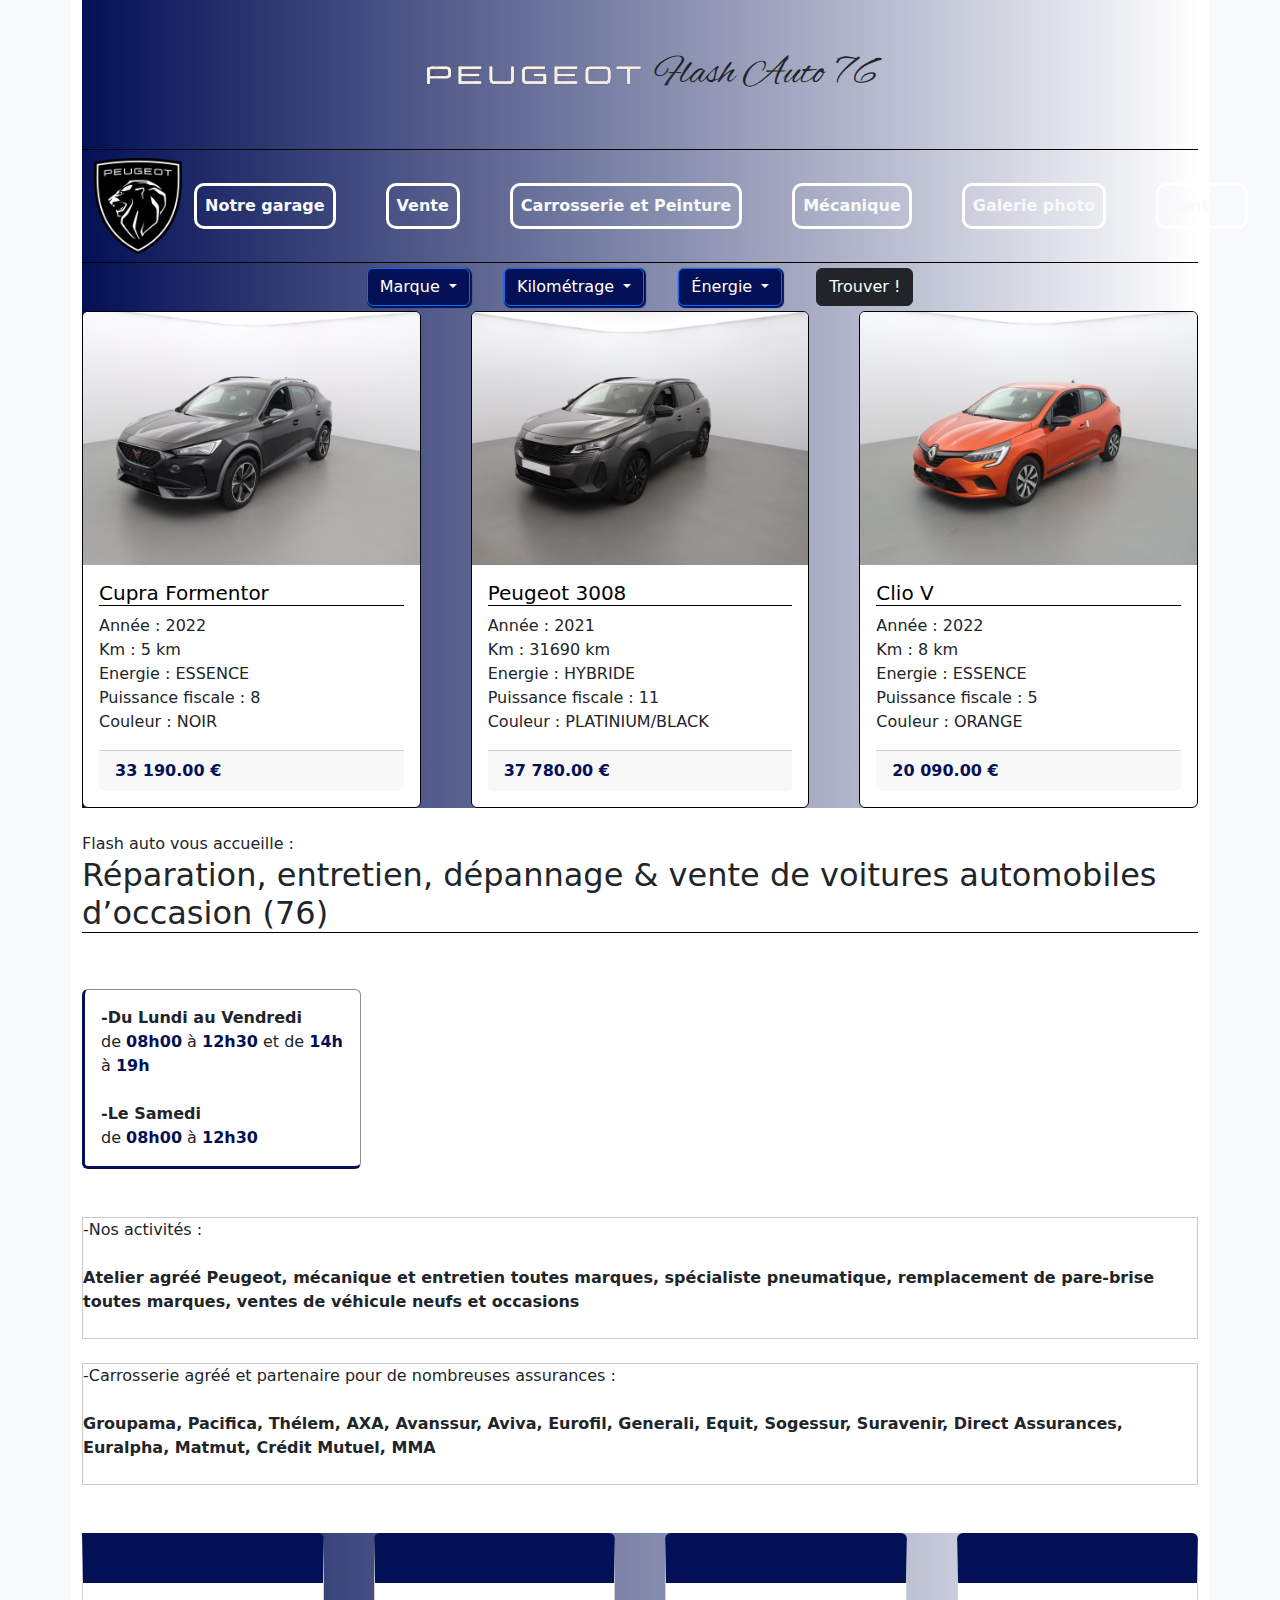
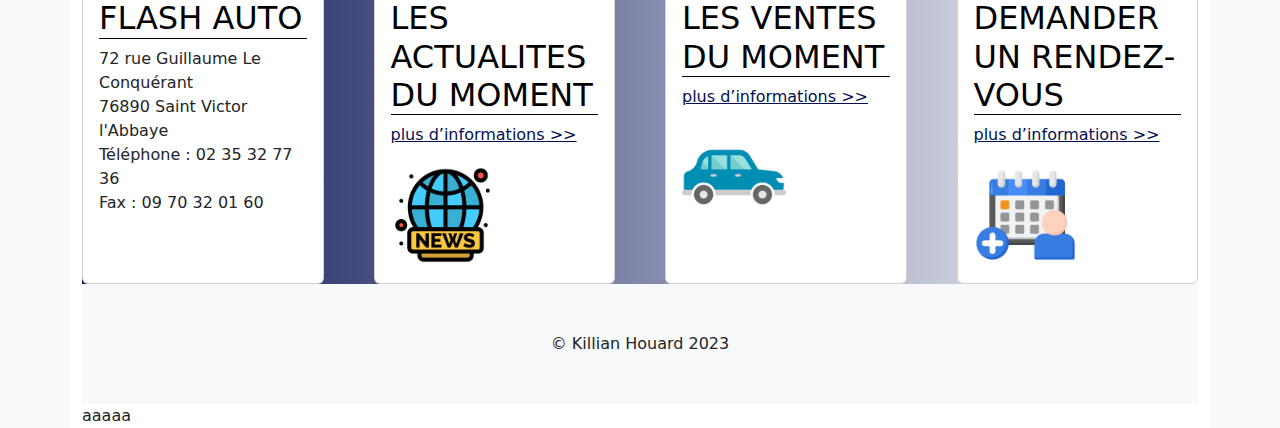
==== site garage/index.html @ 77cedfdb "Add files via upload" ====
<!DOCTYPE html>
<html lang="fr" class="bg-light">

<head>
  <!-- En-tête de la page -->
  <meta charset="utf-8" /> <!-- Cette balise indique l'encodage utilisé dans votre fichier .html ici utf-8 -->
  <title>Flash Auto 76</title> <!-- Ce titre s'affiche dans l'onglet du navigateur -->

  <!-- Latest compiled and minified CSS -->
  <link href="https://cdn.jsdelivr.net/npm/bootstrap@5.2.3/dist/css/bootstrap.min.css" rel="stylesheet">
  <link href="style.css" rel="stylesheet">

</head>

<body class="container">
  <header class="text-center gradient">

    <img src="images/texte-peugeot.png" alt="Peugeot">
    <h1 class="FlAuto"> Flash Auto 76</h1>
  </header>

  <!-- MENU PRINCIPAL -->

  <div id="principal-menu">
    <nav class="navbar  navbar-expand-lg navbar-light">
      <div class="container">
        <a class="logo" href="index.html">
          <img class="logo" src="images/logo.png" alt="Logo" class="img-fluid">
        </a>
        <button class="navbar-toggler" type="button" data-bs-toggle="collapse" data-bs-target="#navbarSupportedContent"
          aria-controls="navbarSupportedContent" aria-expanded="false" aria-label="Toggle navigation">
          <span class="navbar-toggler-icon"></span>
        </button>
        <div class="collapse navbar-collapse" id="navbarSupportedContent">
          <ul class="navbar-nav me-auto mb-2 mb-lg-0  flex-nowrap">
            <li class="nav-item nav-item-1">
              <a class="nav-link text-light bold" href="notregarage/notregarage.html">Notre garage</a>
            </li>
            <li class="nav-item nav-item-2">
              <a class="nav-link text-light bold" href="vente/vente.html">Vente</a>
            </li>
            <li class="nav-item nav-item-3">
              <a class="nav-link text-light  bold" href="carrosserieetpeinture/carrosserieetpeinture.html">Carrosserie et Peinture</a>
            </li>
            <li class="nav-item nav-item-4">
              <a class="nav-link text-light bold" href="mecanique/mecanique.html">Mécanique</a>
            </li>
            <li class="nav-item nav-item-5">
              <a class="nav-link text-light bold" href="galeriephoto/galeriephoto.html">Galerie photo</a>
            </li>
            <li class="nav-item nav-item-6">
              <a class="nav-link text-light bold" href="contact/contact.html">Contact</a>
            </li>
          </ul>
          <a href="https://rendezvousenligne.peugeot.fr/rdv-intervention.aspx?idpdv=0000024561&rrdi=768900D&acteurvn=768900D01&name=FLASH+AUTO&address=72+RUE+GUILLAUME+LE+CONQUERANT|76890|ST+VICTOR+L%27ABBAYE&phone=0235327736&urlcontact=http%3a%2f%2fagents.peugeot.fr%2f&urlhome=http%3a%2f%2fagents.peugeot.fr%2fst-victor-l-abbaye&style=&lang=fr-FR&Dealer=768900D01&DealerL=FLASH+AUTO&id=768900D#_ga=1.255135880.149295394.1458896356"
            class="btn btn-dark me-2 nowrap" type="button">Prendre un rendez-vous</a>
        </div>
      </div>
    </nav>
    <form class="d-flex search-form">
      <div class="dropdown me-4">
        <button class="btn btn-primary dropdown-toggle" type="button" id="dropdownMarque" data-bs-toggle="dropdown"
          aria-expanded="false">
          Marque
        </button>
        <ul class="dropdown-menu" aria-labelledby="dropdownMarque">
          <li><a class="dropdown-item" href="#">Renault</a></li>
          <li><a class="dropdown-item" href="#">Peugeot</a></li>
          <li><a class="dropdown-item" href="#">Citroën</a></li>
        </ul>
      </div>
      <div class="dropdown me-4">
        <button class="btn btn-primary dropdown-toggle" type="button" id="dropdownKilometrage" data-bs-toggle="dropdown"
          aria-expanded="false">
          Kilométrage
        </button>
        <ul class="dropdown-menu me-4" aria-labelledby="dropdownKilometrage">
          <li><a class="dropdown-item" href="#">Moins de 10 000 km</a></li>
          <li><a class="dropdown-item" href="#">10 000 - 20 000 km</a></li>
          <li><a class="dropdown-item" href="#">Plus de 20 000 km</a></li>
        </ul>
      </div>
      <div class="dropdown me-4">
        <button class="btn btn-primary dropdown-toggle" type="button" id="dropdownEnergie" data-bs-toggle="dropdown"
          aria-expanded="false">
          Énergie
        </button>
        <ul class="dropdown-menu" aria-labelledby="dropdownEnergie">
          <li><a class="dropdown-item" href="#">Essence</a></li>
          <li><a class="dropdown-item" href="#">Diesel</a></li>
          <li><a class="dropdown-item" href="#">Électrique</a></li>
        </ul>
      </div>
      <button class="btn btn-dark" type="submit">Trouver !</button>
    </form>
  </div>
  </div>


  <div class="card-row">
    <div class="card cardAnnonces">
      <img src="images/Cupra Formentor.jpg" alt="Cupra Formentor" class="card-img-top">
      <div class="card-body">
        <h5 class="card-title">Cupra Formentor</h5>
        <p class="card-text">
          Année : 2022 <br>
          Km : 5 km <br>
          Energie : ESSENCE <br>
          Puissance fiscale : 8 <br>
          Couleur : NOIR
        </p>
        <div class="card-footer">
          <strong><b>33 190.00 €</b></strong>
        </div>
      </div>
    </div>
    <div class="card cardAnnonces">
      <img src="images/Peugeot 3008.jpg" alt="Peugeot 3008" class="card-img-top">
      <div class="card-body">
        <h5 class="card-title">Peugeot 3008</h5>
        <p class="card-text">
          Année : 2021 <br>
          Km : 31690 km <br>
          Energie : HYBRIDE <br>
          Puissance fiscale : 11 <br>
          Couleur : PLATINIUM/BLACK
        </p>
        <div class="card-footer">
          <strong><b>37 780.00 €</b></strong>
        </div>
      </div>
    </div>


    <div class="card cardAnnonces">
      <img src="images/Clio V.jpg" alt="Clio V" class="card-img-top">
      <div class="card-body">
        <h5 class="card-title">Clio V</h5>
        <p class="card-text">
          Année : 2022 <br>
          Km : 8 km <br>
          Energie : ESSENCE <br>
          Puissance fiscale : 5 <br>
          Couleur : ORANGE</p>
        <div class="card-footer">
          <strong><b>20 090.00 €</b></strong>
        </div>
      </div>
    </div>
  </div>
  </div>
  <div id="content">
    <br>
    <div class="content">
      Flash auto vous accueille : <br>
      <h2 class="titleContent"> Réparation, entretien, dépannage & vente de voitures automobiles d’occasion (76)</h2>
      <br>
      <br>
      <div class="card cardHoraire">
        <div class="card-body">
          <strong>-Du Lundi au Vendredi</strong> <br>
          de <b>08h00</b> à <b>12h30</b> et de <b>14h</b> à <b>19h</b>
          <br>
          <br>
          <strong>-Le Samedi</strong> <br>
          de <b>08h00</b> à <b>12h30</b>
        </div>
      </div>
    </div>
    <br> <br>
    <div class="activites">
      -Nos activités : <br> <br>

      <strong>Atelier agréé Peugeot, mécanique et entretien toutes marques, spécialiste pneumatique, remplacement de
        pare-brise toutes marques, ventes de véhicule neufs et occasions</strong>
      <br> <br>
    </div>
    <br>
    <div class="assurances">
      -Carrosserie agréé et partenaire pour de nombreuses assurances : <br> <br>
      <strong>Groupama, Pacifica, Thélem, AXA, Avanssur, Aviva, Eurofil, Generali, Equit, Sogessur, Suravenir, Direct
        Assurances, Euralpha, Matmut, Crédit Mutuel, MMA</strong>
      <br><br>

    </div>
    <br><br>

    <div class="card-row cardInfo">
      <div class="card cardInfo-1">
        <div class="card-body">
          <h2 class="card-title">FLASH AUTO</h2>
          <p class="card-text">
            72 rue Guillaume Le Conquérant <br>
            76890 Saint Victor l'Abbaye <br>
            Téléphone : 02 35 32 77 36 <br>
            Fax : 09 70 32 01 60 <br>
          </p>

        </div>
      </div>
      <a href="#" class="cardLink">
        <div class="card cardInfo-2">
          <div class="card-body">
            <h2 class="card-title">LES ACTUALITES DU MOMENT</h2>
            <p class="card-text">
              <a href="#" class="plusdinfo"> plus d’informations >></a>
            </p>
            <img src="images/actu.png" alt="actu" class="card-img-bottom">

          </div>
        </div>
      </a>

      <div class="card cardInfo-3">
        <div class="card-body">
          <h2 class="card-title">LES VENTES DU MOMENT</h2>
          <p class="card-text">
            <a href="#" class="plusdinfo"> plus d’informations >></a>
          </p>
          <img src="images/voiture.png" alt="vente" class="card-img-bottom">

        </div>
      </div>

      <div class="card cardInfo-4">
        <div class="card-body">
          <h2 class="card-title">DEMANDER UN RENDEZ-VOUS</h2>
          <p class="card-text">
            <a href="#" class="plusdinfo"> plus d’informations >></a>
          </p>
          <img src="images/rdv.png" alt="rdv" class="card-img-bottom">

        </div>
      </div>







    </div>






</body>

</html>


























<!-- Pied de page  -->
<footer style="padding-bottom : 100px" class="bg-light text-center p-5">&copy; Killian Houard 2023
</footer>


<!-- Latest compiled JavaScript -->
<script src="https://code.jquery.com/jquery-3.2.1.slim.min.js"></script>
<script src="https://cdn.jsdelivr.net/npm/popper.js@1.12.9/dist/umd/popper.min.js"></script>
<script src="https://cdn.jsdelivr.net/npm/bootstrap@5.2.3/dist/js/bootstrap.bundle.min.js"></script>
</body>

</html>


aaaaa
---- site garage/style.css ----
.gradient {
    background: linear-gradient(to right, #031055, #ffffff);
}

header {
    height: 150px;
    display: flex;
    align-items: center;
    justify-content: center;
    border-bottom: solid black 1px;
}

@font-face {
    font-family: 'AlexBrush';
    src: url('font/AlexBrush-Regular.ttf') format('truetype');
}

.FlAuto {
    font-family: 'AlexBrush', sans-serif;
    margin-top : 7px;
}


.image-container {
    text-align: center;
    margin-bottom: -5px;
}



.navbar.navbar-expand-lg {
    background: linear-gradient(to right, #031055, #ffffff);

}


.nav-item {
    border: 3px solid rgb(255, 255, 255);
    border-radius: 10px;
    margin-right: 50px;
    color : white;
    font-weight: bold;

}




.navbar-nav .nav-link {
    white-space: nowrap;

}

.nowrap {
    white-space: nowrap;
}

.principal-menu {
    background: linear-gradient(to right, #031055, #ffffff);
    height: 100%;
}



.nav-item .nav-item-1 {
    margin-left: 50px;
    color: white;
}

.nav-item .nav-item-2 {
    margin-left: 10px;
    color: white;
}
.nav-item .nav-item-3 {
    margin-left: 10px;
    color: white;
}
.nav-item .nav-item-4 {
    margin-left: 10px;
    color: white;
}
.nav-item .nav-item-5 {
    margin-left: 10px;
    color: white;
}
.nav-item .nav-item-6 {
    margin-left: 10px;
    margin-right: 50px;
    color: white;
}




.search-form {
    display: flex;
    justify-content: center;
    align-items: center;
    background: linear-gradient(to right, #031055, #ffffff);
    border-top: solid black 1px;

}

.btn {
    margin: 5px;
}

.card-row {
    display: flex;
    background: linear-gradient(to right, #031055, #ffffff);
}

.card {
    flex: 1;
    margin-right: 50px;
    /* Espacement entre les cartes */
}

.card:last-child {
    margin-right: 0;
    /* Supprimer la marge à droite de la dernière carte */
}

.logo{
    margin-right : 50px;
    position : flex;
    width: 175%;
}

.titleContent{
    border-bottom: solid 1px black;
}

b{
    color:#031055;
}

.card.cardHoraire{
    width : 25%;
    border-bottom : #031055 solid 3px;
    border-left   : #031055 solid 3px;
    border-right  : rgb(143, 143, 143) solid 1px;
    border-top    : rgb(143, 143, 143) solid 1px;
}

.card.cardAnnonces{
    border : 1px solid black;
}

.activites{
    border: solid 1px rgb(201, 201, 201);
}

.assurances{
    border: solid 1px rgb(201, 201, 201);
}

.btn.dropdown-toggle{
    background-color: #031055;
    box-shadow : 1px 1px 1px 1px #031055;
}

.card-row.cardInfo{
    display: flex;
}

.card-title{
    border-bottom : 1px solid black;
}

.cardInfo-1{
    border-top : 50px solid #031055;
}

.cardInfo-2{
    border-top : 50px solid #031055;
}

.cardInfo-3{
    border-top : 50px solid #031055;
}

.cardInfo-4{
    border-top : 50px solid #031055;
    margin-left: 0;
}

.card-img-bottom{
    width : 50%;
}

.cardLink{
    text-decoration: none;
}

.card-title{
    text-decoration : none;
    color : black;
}
.plusdinfo{
    color : #031055;
}
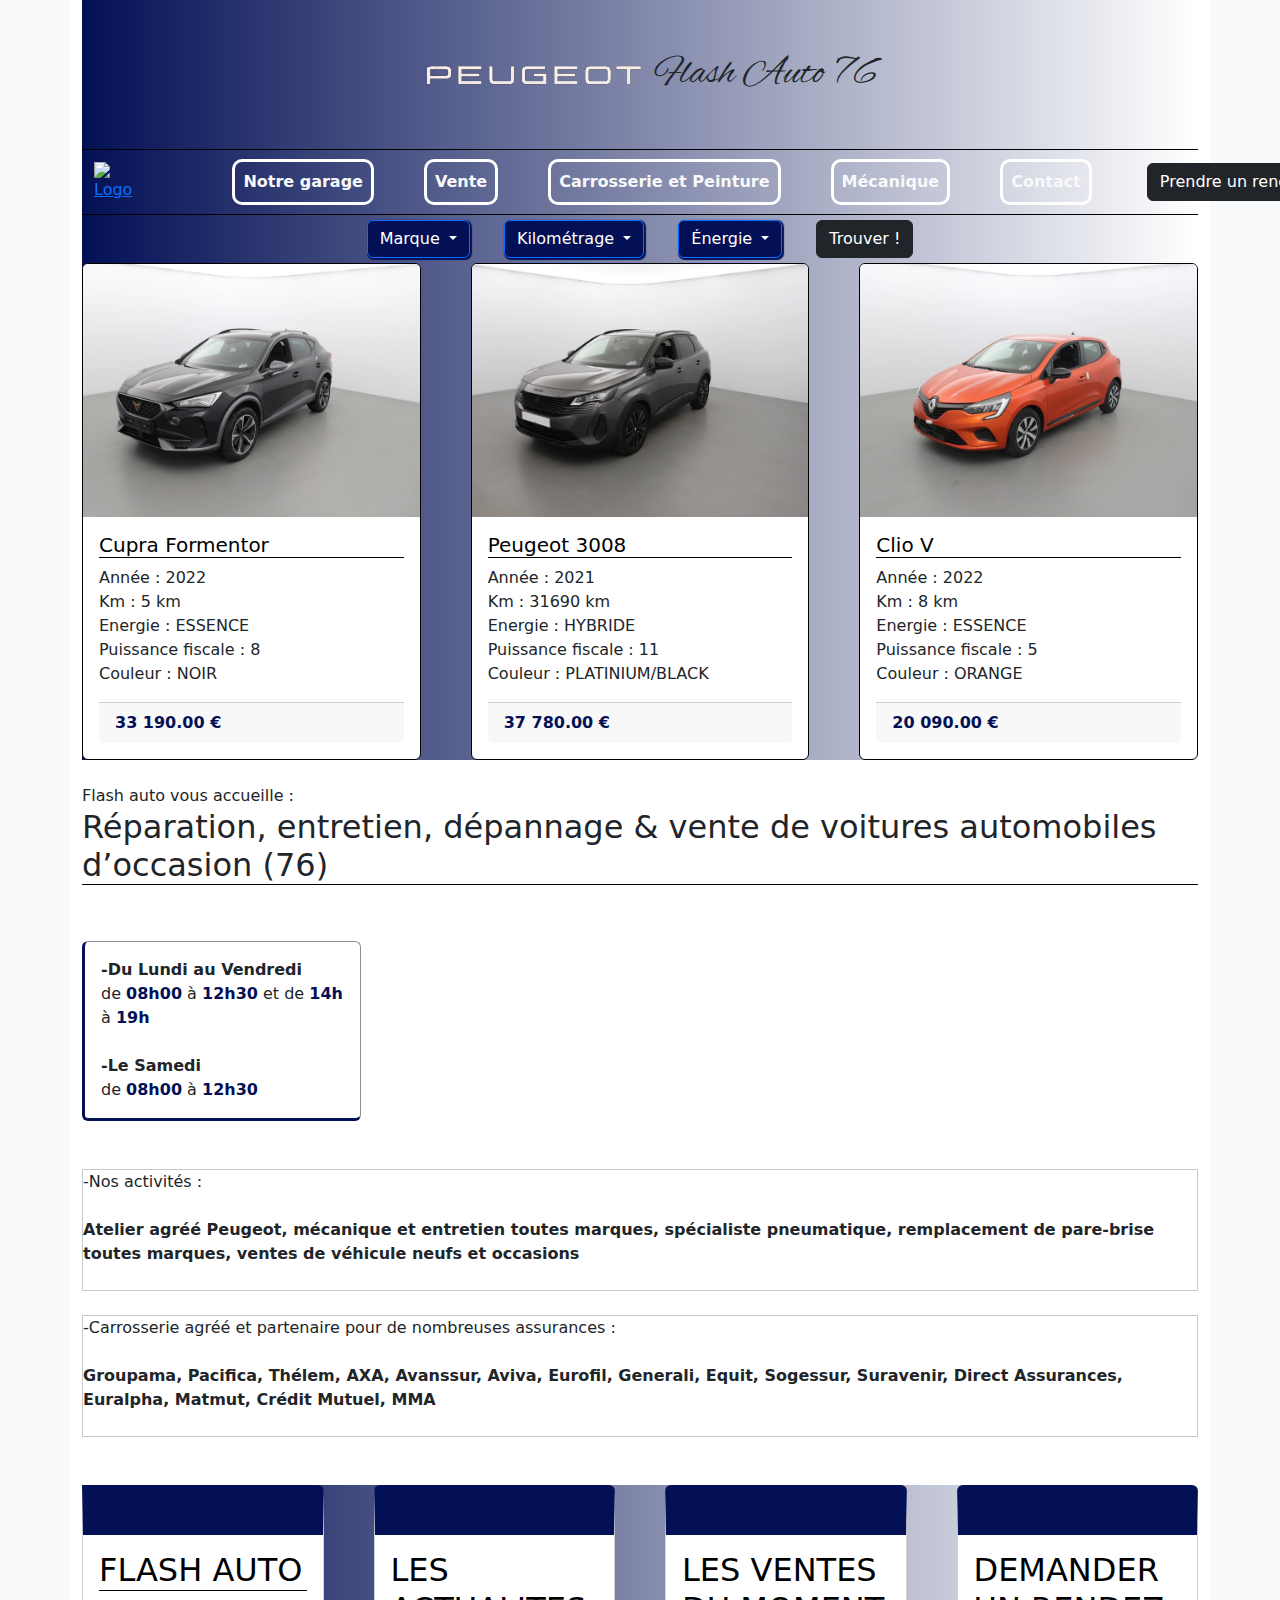
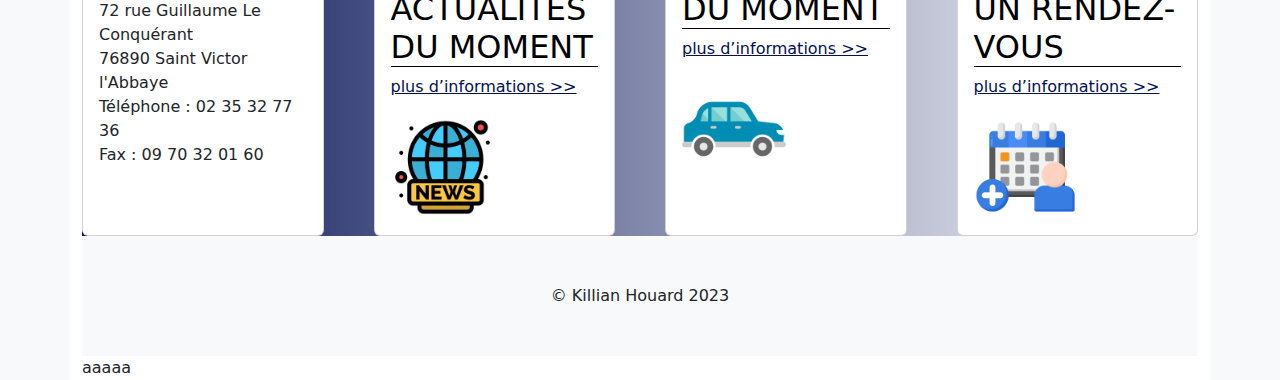
==== commit dfd66574: "Add files via upload" ====
--- a/site garage/index.html
+++ b/site garage/index.html
@@ -21,81 +21,80 @@
 
   <!-- MENU PRINCIPAL -->
 
-  <div id="principal-menu">
-    <nav class="navbar  navbar-expand-lg navbar-light">
-      <div class="container">
-        <a class="logo" href="index.html">
-          <img class="logo" src="images/logo.png" alt="Logo" class="img-fluid">
-        </a>
-        <button class="navbar-toggler" type="button" data-bs-toggle="collapse" data-bs-target="#navbarSupportedContent"
-          aria-controls="navbarSupportedContent" aria-expanded="false" aria-label="Toggle navigation">
-          <span class="navbar-toggler-icon"></span>
-        </button>
-        <div class="collapse navbar-collapse" id="navbarSupportedContent">
-          <ul class="navbar-nav me-auto mb-2 mb-lg-0  flex-nowrap">
-            <li class="nav-item nav-item-1">
-              <a class="nav-link text-light bold" href="notregarage/notregarage.html">Notre garage</a>
-            </li>
-            <li class="nav-item nav-item-2">
-              <a class="nav-link text-light bold" href="vente/vente.html">Vente</a>
-            </li>
-            <li class="nav-item nav-item-3">
-              <a class="nav-link text-light  bold" href="carrosserieetpeinture/carrosserieetpeinture.html">Carrosserie et Peinture</a>
-            </li>
-            <li class="nav-item nav-item-4">
-              <a class="nav-link text-light bold" href="mecanique/mecanique.html">Mécanique</a>
-            </li>
-            <li class="nav-item nav-item-5">
-              <a class="nav-link text-light bold" href="galeriephoto/galeriephoto.html">Galerie photo</a>
-            </li>
-            <li class="nav-item nav-item-6">
-              <a class="nav-link text-light bold" href="contact/contact.html">Contact</a>
-            </li>
-          </ul>
-          <a href="https://rendezvousenligne.peugeot.fr/rdv-intervention.aspx?idpdv=0000024561&rrdi=768900D&acteurvn=768900D01&name=FLASH+AUTO&address=72+RUE+GUILLAUME+LE+CONQUERANT|76890|ST+VICTOR+L%27ABBAYE&phone=0235327736&urlcontact=http%3a%2f%2fagents.peugeot.fr%2f&urlhome=http%3a%2f%2fagents.peugeot.fr%2fst-victor-l-abbaye&style=&lang=fr-FR&Dealer=768900D01&DealerL=FLASH+AUTO&id=768900D#_ga=1.255135880.149295394.1458896356"
-            class="btn btn-dark me-2 nowrap" type="button">Prendre un rendez-vous</a>
-        </div>
-      </div>
-    </nav>
-    <form class="d-flex search-form">
-      <div class="dropdown me-4">
-        <button class="btn btn-primary dropdown-toggle" type="button" id="dropdownMarque" data-bs-toggle="dropdown"
-          aria-expanded="false">
-          Marque
-        </button>
-        <ul class="dropdown-menu" aria-labelledby="dropdownMarque">
-          <li><a class="dropdown-item" href="#">Renault</a></li>
-          <li><a class="dropdown-item" href="#">Peugeot</a></li>
-          <li><a class="dropdown-item" href="#">Citroën</a></li>
+ <!-- MENU PRINCIPAL -->
+
+ <div id="principal-menu">
+  <nav class="navbar  navbar-expand-lg navbar-light"> 
+    <div class="container">
+      <a class="logo" href="../index.html">
+        <img class="logo" src="../images/logo.png" alt="Logo" class="img-fluid">
+      </a>
+      <button class="navbar-toggler" type="button" data-bs-toggle="collapse" data-bs-target="#navbarSupportedContent"
+        aria-controls="navbarSupportedContent" aria-expanded="false" aria-label="Toggle navigation">
+        <span class="navbar-toggler-icon"></span>
+      </button>
+      <div class="collapse navbar-collapse" id="navbarSupportedContent">
+        <ul class="navbar-nav  flex-nowrap"> 
+          <li class="nav-item nav-item-1">
+            <a class="nav-link text-light bold" href="notregarage.html">Notre garage</a>
+          </li>
+          <li class="nav-item nav-item-2">
+            <a class="nav-link text-light bold" href="../vente/vente.html">Vente</a>
+          </li>
+          <li class="nav-item nav-item-3">
+            <a class="nav-link text-light  bold"
+              href="../carrosserieetpeinture/carrosserieetpeinture.html">Carrosserie et Peinture</a>
+          </li>
+          <li class="nav-item nav-item-4">
+            <a class="nav-link text-light bold" href="../mecanique/mecanique.html">Mécanique</a>
+          </li>
+
+          <li class="nav-item nav-item-6">
+            <a class="nav-link text-light bold" href="../contact/contact.html">Contact</a>
+          </li>
         </ul>
-      </div>
-      <div class="dropdown me-4">
-        <button class="btn btn-primary dropdown-toggle" type="button" id="dropdownKilometrage" data-bs-toggle="dropdown"
-          aria-expanded="false">
-          Kilométrage
-        </button>
-        <ul class="dropdown-menu me-4" aria-labelledby="dropdownKilometrage">
-          <li><a class="dropdown-item" href="#">Moins de 10 000 km</a></li>
-          <li><a class="dropdown-item" href="#">10 000 - 20 000 km</a></li>
-          <li><a class="dropdown-item" href="#">Plus de 20 000 km</a></li>
-        </ul>
-      </div>
-      <div class="dropdown me-4">
-        <button class="btn btn-primary dropdown-toggle" type="button" id="dropdownEnergie" data-bs-toggle="dropdown"
-          aria-expanded="false">
-          Énergie
-        </button>
-        <ul class="dropdown-menu" aria-labelledby="dropdownEnergie">
-          <li><a class="dropdown-item" href="#">Essence</a></li>
-          <li><a class="dropdown-item" href="#">Diesel</a></li>
-          <li><a class="dropdown-item" href="#">Électrique</a></li>
-        </ul>
-      </div>
-      <button class="btn btn-dark" type="submit">Trouver !</button>
-    </form>
-  </div>
-  </div>
-
+        <a href="https://rendezvousenligne.peugeot.fr/rdv-intervention.aspx?idpdv=0000024561&rrdi=768900D&acteurvn=768900D01&name=FLASH+AUTO&address=72+RUE+GUILLAUME+LE+CONQUERANT|76890|ST+VICTOR+L%27ABBAYE&phone=0235327736&urlcontact=http%3a%2f%2fagents.peugeot.fr%2f&urlhome=http%3a%2f%2fagents.peugeot.fr%2fst-victor-l-abbaye&style=&lang=fr-FR&Dealer=768900D01&DealerL=FLASH+AUTO&id=768900D#_ga=1.255135880.149295394.1458896356"
+          class="btn btn-dark me-2 nowrap hover-button" type="button">Prendre un rendez-vous</a>
+      </div>
+    </div>
+  </nav>
+  <form class="d-flex search-form">
+    <div class="dropdown me-4">
+      <button class="btn btn-primary dropdown-toggle" type="button" id="dropdownMarque" data-bs-toggle="dropdown"
+        aria-expanded="false">
+        Marque
+      </button>
+      <ul class="dropdown-menu" aria-labelledby="dropdownMarque">
+        <li><a class="dropdown-item">Renault</a></li>
+        <li><a class="dropdown-item">Peugeot</a></li>
+        <li><a class="dropdown-item">Citroën</a></li>
+      </ul>
+    </div>
+    <div class="dropdown me-4">
+      <button class="btn btn-primary dropdown-toggle" type="button" id="dropdownKilometrage" data-bs-toggle="dropdown"
+        aria-expanded="false">
+        Kilométrage
+      </button>
+      <ul class="dropdown-menu me-4" aria-labelledby="dropdownKilometrage">
+        <li><a class="dropdown-item">Moins de 10 000 km</a></li>
+        <li><a class="dropdown-item">10 000 - 20 000 km</a></li>
+        <li><a class="dropdown-item">Plus de 20 000 km</a></li>
+      </ul>
+    </div>
+    <div class="dropdown me-4">
+      <button class="btn btn-primary dropdown-toggle" type="button" id="dropdownEnergie" data-bs-toggle="dropdown"
+        aria-expanded="false">
+        Énergie
+      </button>
+      <ul class="dropdown-menu" aria-labelledby="dropdownEnergie">
+        <li><a class="dropdown-item">Essence</a></li>
+        <li><a class="dropdown-item">Diesel</a></li>
+        <li><a class="dropdown-item">Électrique</a></li>
+      </ul>
+    </div>
+    <button class="btn btn-dark hover-button" type="submit">Trouver !</button>
+  </form>
+</div>
 
   <div class="card-row">
     <div class="card cardAnnonces">
--- a/site garage/style.css
+++ b/site garage/style.css
@@ -123,8 +123,8 @@
 
 .logo{
     margin-right : 50px;
-    position : flex;
-    width: 175%;
+    position : relative;
+    max-width: 80%;
 }
 
 .titleContent{
@@ -199,4 +199,58 @@
 }
 .plusdinfo{
     color : #031055;
+}
+
+#photoGarage{
+    height : 20%;
+}
+
+.carouselGarage{
+    width : 750px;
+    height : 400px;
+    margin-left : 21%;
+
+}
+
+.hover-button{
+    transition: 2s;
+}
+
+.hover-button:hover{
+    background : #031055;
+}
+
+.imgCarrosserie {
+    float: right;
+    margin-top : -13%;
+    margin-right : 15%;
+    max-width: 20%;
+}
+
+#titreAssurance, #phrasedaccroche, .underline{
+    border-bottom: solid 1px rgb(143, 143, 143);
+}
+
+
+#mecanique{
+    margin-left: 0;
+    width: 25%;
+}
+
+
+
+.imgMecanique {
+    float: right;
+    margin-top : -13%;
+    margin-right : 15%;
+    max-width: 25%;
+}
+
+.custom-title{
+    color : #031055;
+}
+
+.map{
+    width : 100%;
+    border : 1px solid black;
 }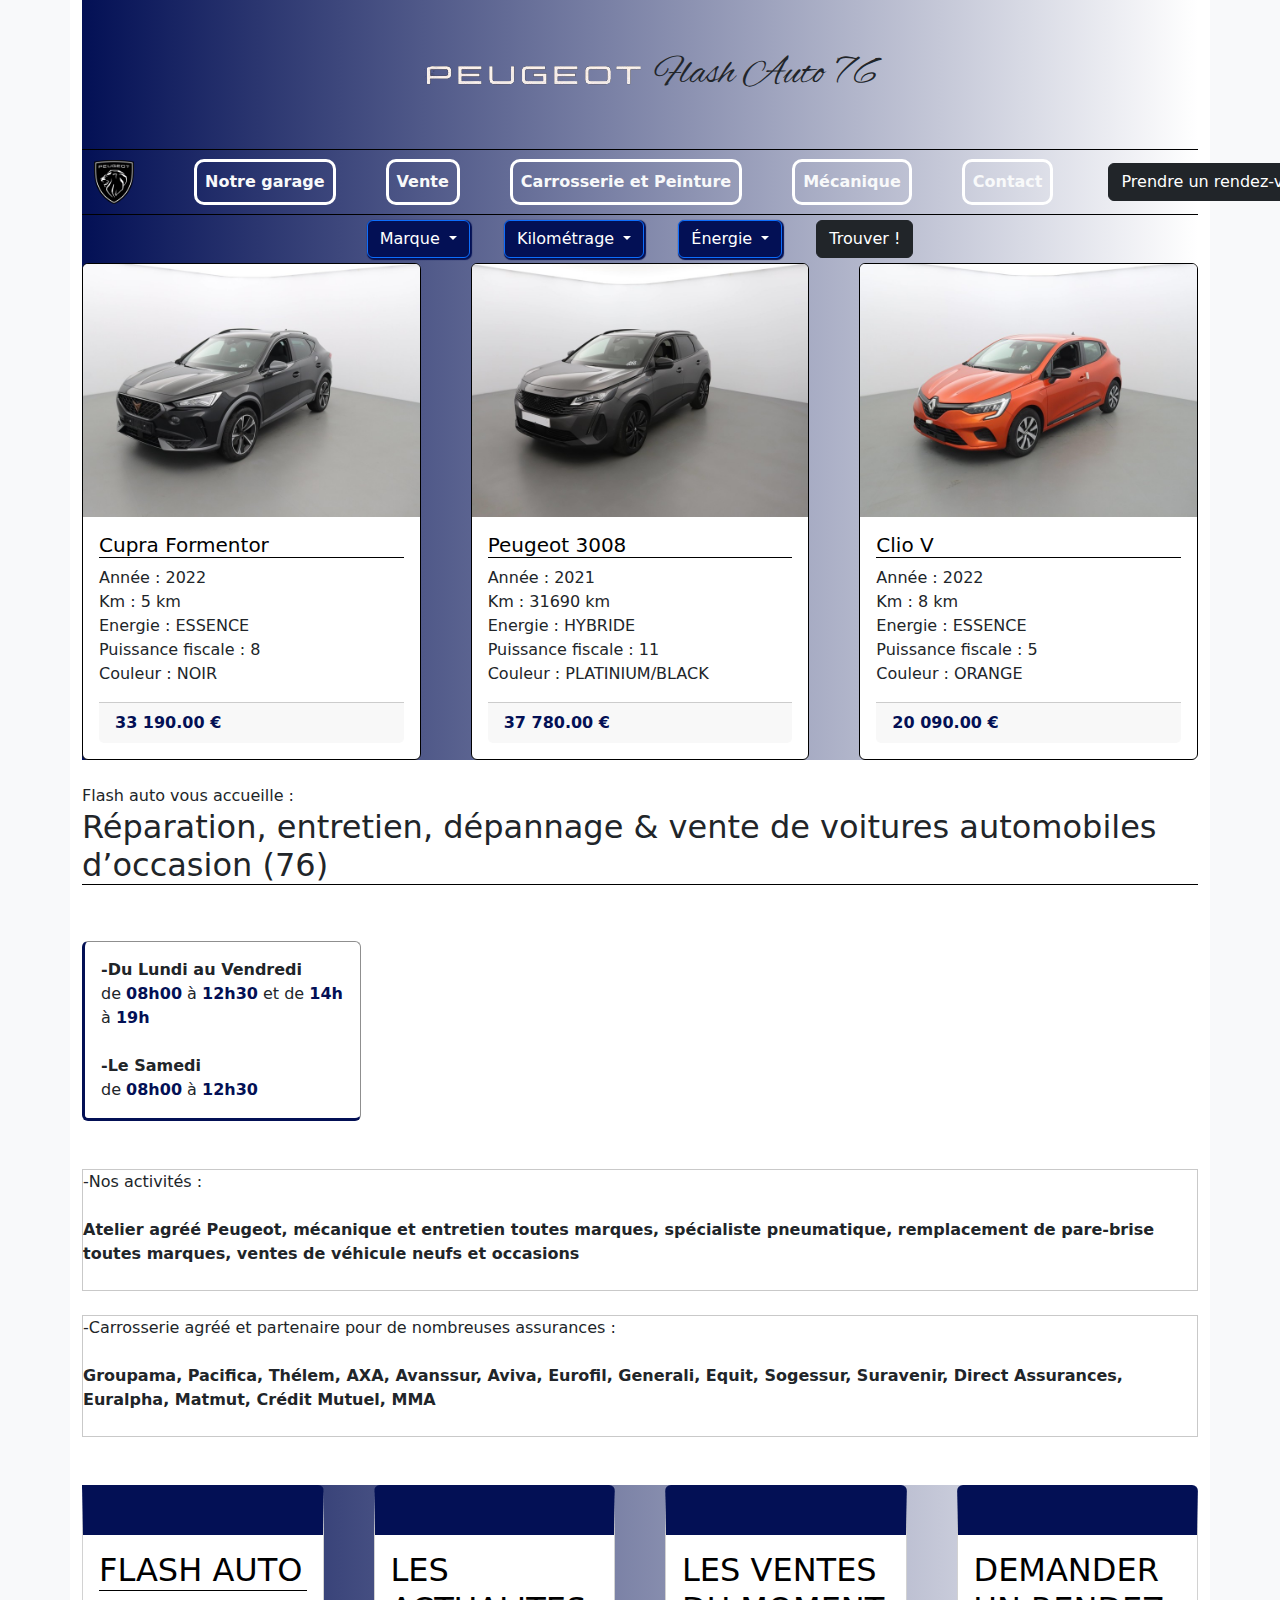
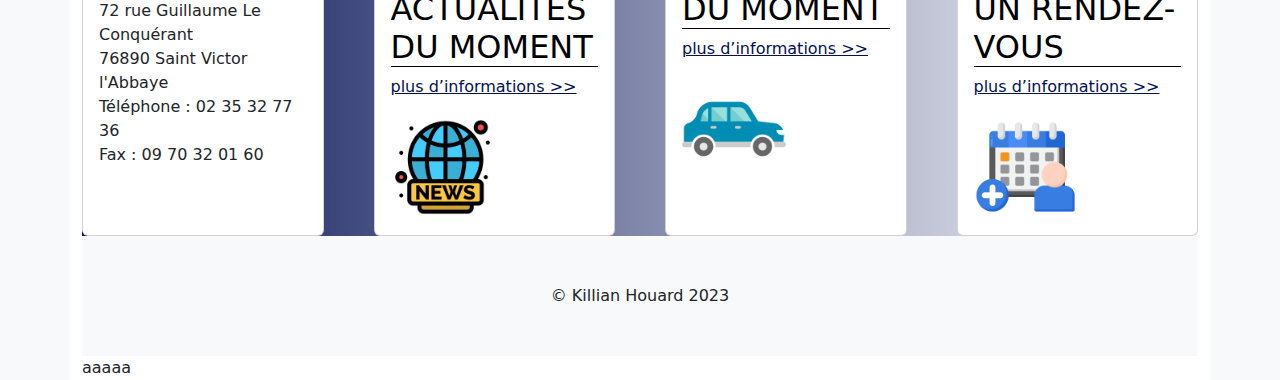
==== commit 46669e1e: "Add files via upload" ====
--- a/site garage/index.html
+++ b/site garage/index.html
@@ -26,8 +26,8 @@
  <div id="principal-menu">
   <nav class="navbar  navbar-expand-lg navbar-light"> 
     <div class="container">
-      <a class="logo" href="../index.html">
-        <img class="logo" src="../images/logo.png" alt="Logo" class="img-fluid">
+      <a class="logo" href="index.html">
+        <img class="logo" src="images/logo.png" alt="Logo" class="img-fluid">
       </a>
       <button class="navbar-toggler" type="button" data-bs-toggle="collapse" data-bs-target="#navbarSupportedContent"
         aria-controls="navbarSupportedContent" aria-expanded="false" aria-label="Toggle navigation">
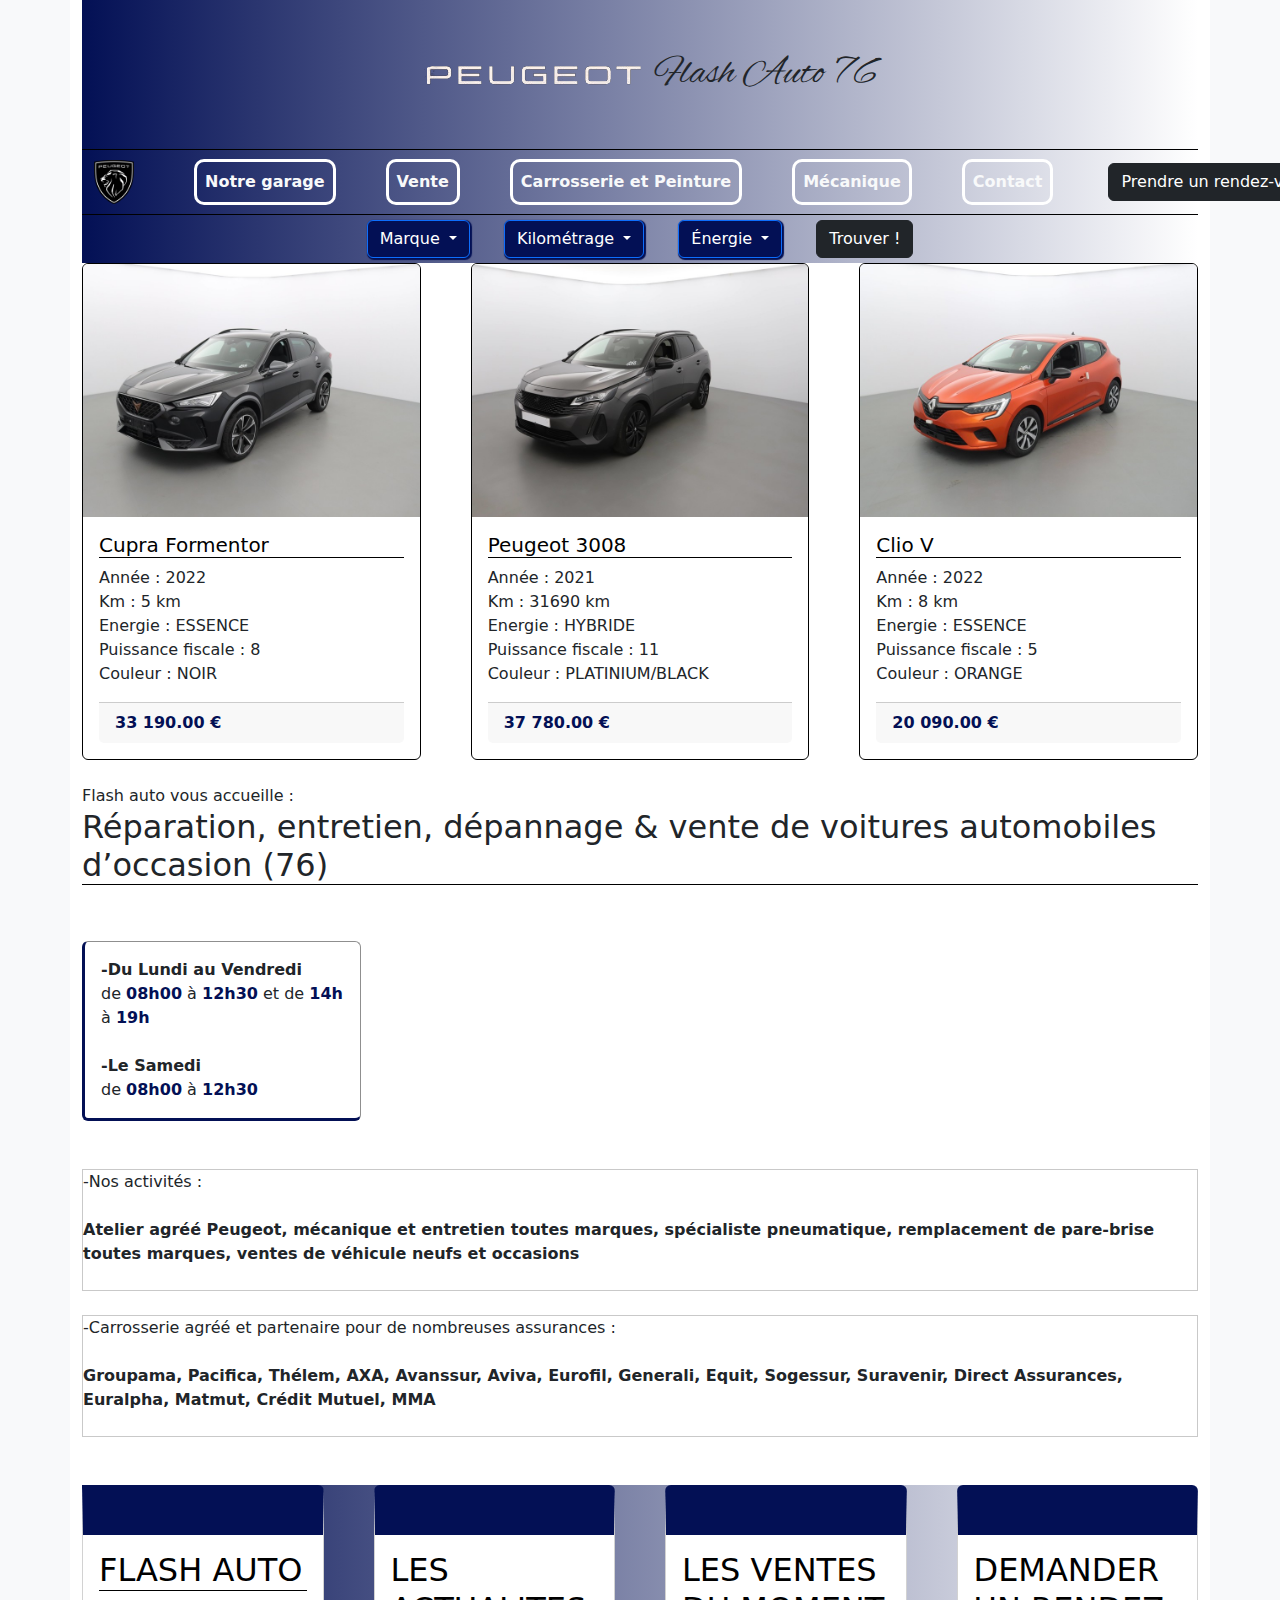
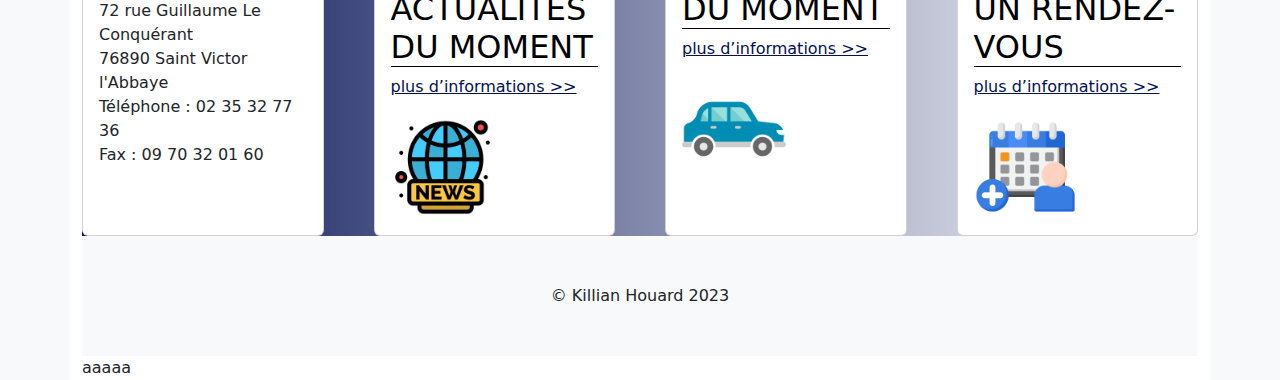
==== commit 3cb3356b: "Add files via upload" ====
--- a/site garage/index.html
+++ b/site garage/index.html
@@ -21,10 +21,10 @@
 
   <!-- MENU PRINCIPAL -->
 
- <!-- MENU PRINCIPAL -->
-
- <div id="principal-menu">
-  <nav class="navbar  navbar-expand-lg navbar-light"> 
+ <div id="principal-menu gradient">
+
+  <!-- NAVBAR -->
+  <nav class="navbar  navbar-expand-lg navbar-light gradient"> 
     <div class="container">
       <a class="logo" href="index.html">
         <img class="logo" src="images/logo.png" alt="Logo" class="img-fluid">
@@ -36,21 +36,21 @@
       <div class="collapse navbar-collapse" id="navbarSupportedContent">
         <ul class="navbar-nav  flex-nowrap"> 
           <li class="nav-item nav-item-1">
-            <a class="nav-link text-light bold" href="notregarage.html">Notre garage</a>
+            <a class="nav-link text-light bold nowrap" href="notregarage/notregarage.html">Notre garage</a>
           </li>
           <li class="nav-item nav-item-2">
-            <a class="nav-link text-light bold" href="../vente/vente.html">Vente</a>
+            <a class="nav-link text-light bold nowrap" href="vente/vente.html">Vente</a>
           </li>
           <li class="nav-item nav-item-3">
-            <a class="nav-link text-light  bold"
+            <a class="nav-link text-light  bold nowrap"
               href="../carrosserieetpeinture/carrosserieetpeinture.html">Carrosserie et Peinture</a>
           </li>
           <li class="nav-item nav-item-4">
-            <a class="nav-link text-light bold" href="../mecanique/mecanique.html">Mécanique</a>
-          </li>
-
-          <li class="nav-item nav-item-6">
-            <a class="nav-link text-light bold" href="../contact/contact.html">Contact</a>
+            <a class="nav-link text-light bold nowrap" href="mecanique/mecanique.html">Mécanique</a>
+          </li>
+
+          <li class="nav-item nav-item-5">
+            <a class="nav-link text-light bold nowrap" href="contact/contact.html">Contact</a>
           </li>
         </ul>
         <a href="https://rendezvousenligne.peugeot.fr/rdv-intervention.aspx?idpdv=0000024561&rrdi=768900D&acteurvn=768900D01&name=FLASH+AUTO&address=72+RUE+GUILLAUME+LE+CONQUERANT|76890|ST+VICTOR+L%27ABBAYE&phone=0235327736&urlcontact=http%3a%2f%2fagents.peugeot.fr%2f&urlhome=http%3a%2f%2fagents.peugeot.fr%2fst-victor-l-abbaye&style=&lang=fr-FR&Dealer=768900D01&DealerL=FLASH+AUTO&id=768900D#_ga=1.255135880.149295394.1458896356"
@@ -58,7 +58,7 @@
       </div>
     </div>
   </nav>
-  <form class="d-flex search-form">
+  <form class="d-flex search-form gradient">
     <div class="dropdown me-4">
       <button class="btn btn-primary dropdown-toggle" type="button" id="dropdownMarque" data-bs-toggle="dropdown"
         aria-expanded="false">
@@ -184,7 +184,7 @@
     </div>
     <br><br>
 
-    <div class="card-row cardInfo">
+    <div class="card-row cardInfo gradient">
       <div class="card cardInfo-1">
         <div class="card-body">
           <h2 class="card-title">FLASH AUTO</h2>
--- a/site garage/style.css
+++ b/site garage/style.css
@@ -18,19 +18,6 @@
 .FlAuto {
     font-family: 'AlexBrush', sans-serif;
     margin-top : 7px;
-}
-
-
-.image-container {
-    text-align: center;
-    margin-bottom: -5px;
-}
-
-
-
-.navbar.navbar-expand-lg {
-    background: linear-gradient(to right, #031055, #ffffff);
-
 }
 
 
@@ -44,21 +31,11 @@
 }
 
 
-
-
-.navbar-nav .nav-link {
-    white-space: nowrap;
-
-}
-
 .nowrap {
     white-space: nowrap;
 }
 
-.principal-menu {
-    background: linear-gradient(to right, #031055, #ffffff);
-    height: 100%;
-}
+
 
 
 
@@ -79,11 +56,8 @@
     margin-left: 10px;
     color: white;
 }
+
 .nav-item .nav-item-5 {
-    margin-left: 10px;
-    color: white;
-}
-.nav-item .nav-item-6 {
     margin-left: 10px;
     margin-right: 50px;
     color: white;
@@ -96,7 +70,6 @@
     display: flex;
     justify-content: center;
     align-items: center;
-    background: linear-gradient(to right, #031055, #ffffff);
     border-top: solid black 1px;
 
 }
@@ -107,7 +80,6 @@
 
 .card-row {
     display: flex;
-    background: linear-gradient(to right, #031055, #ffffff);
 }
 
 .card {
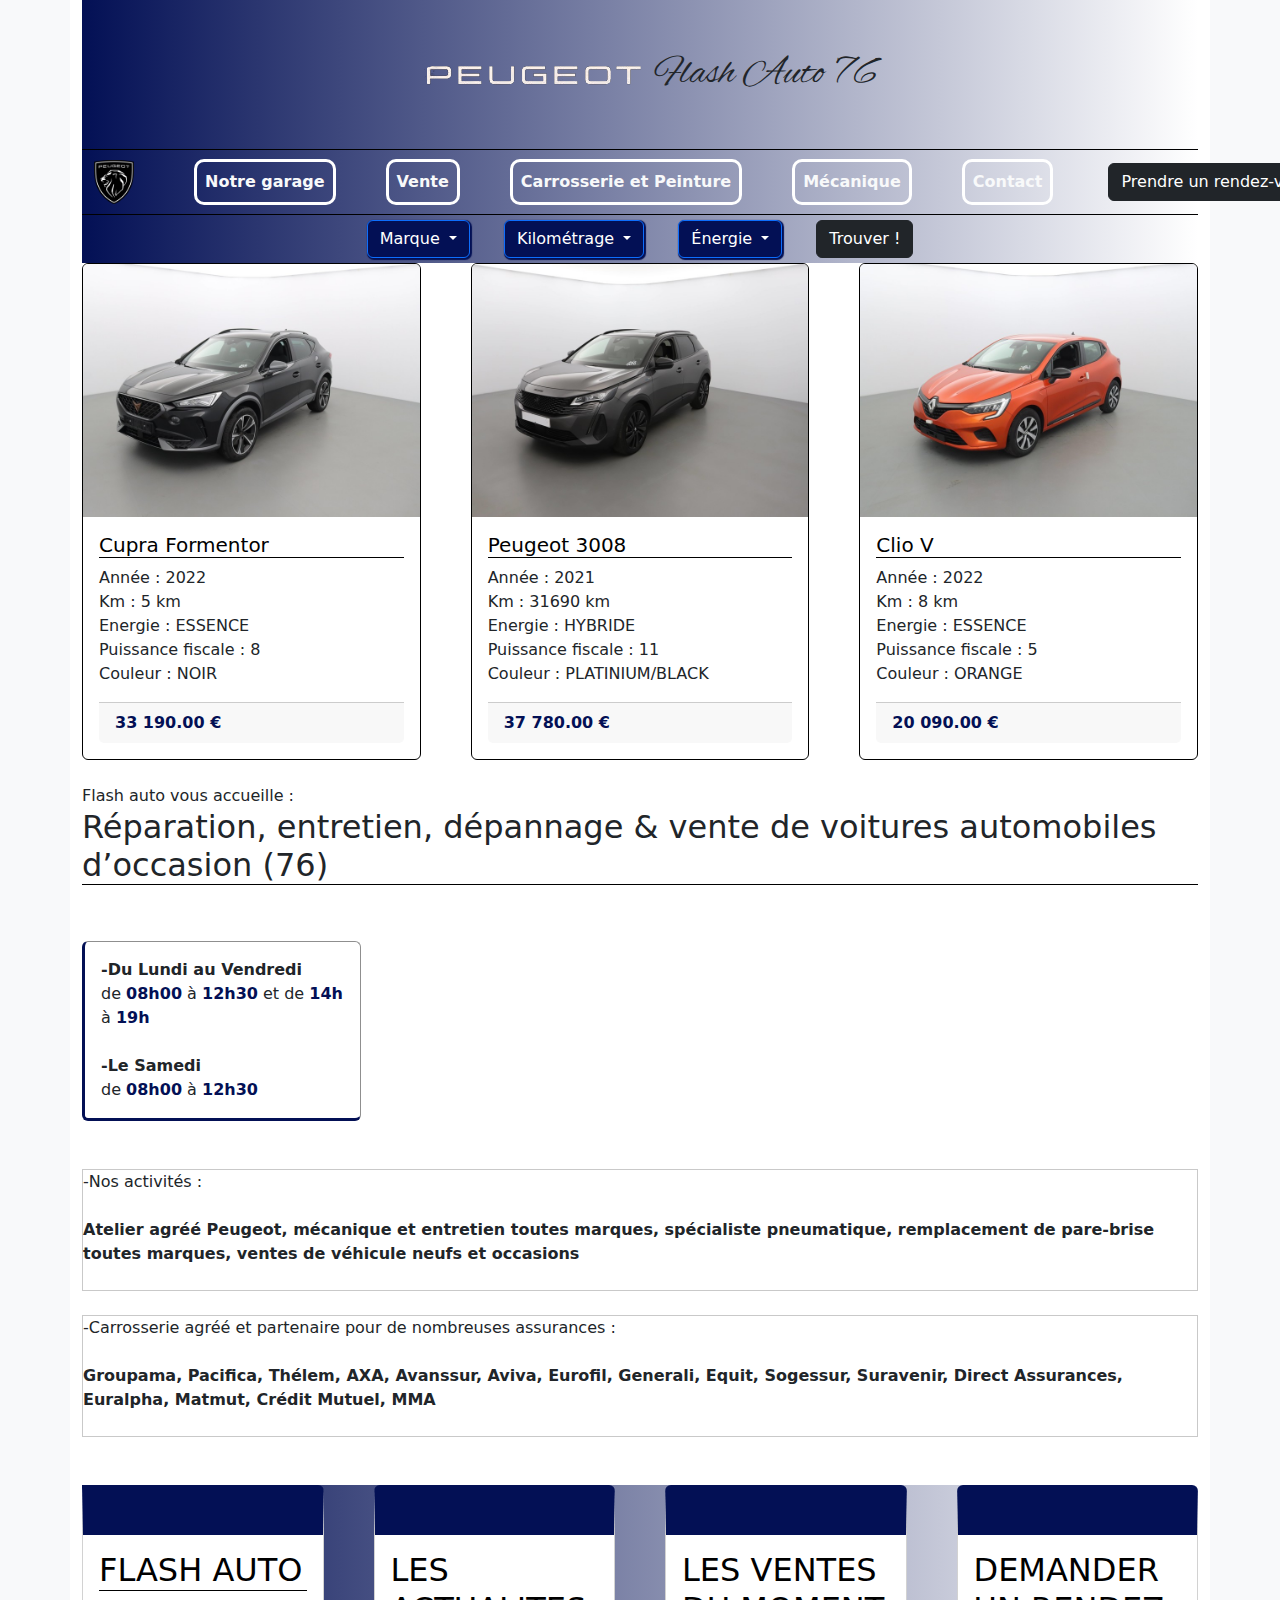
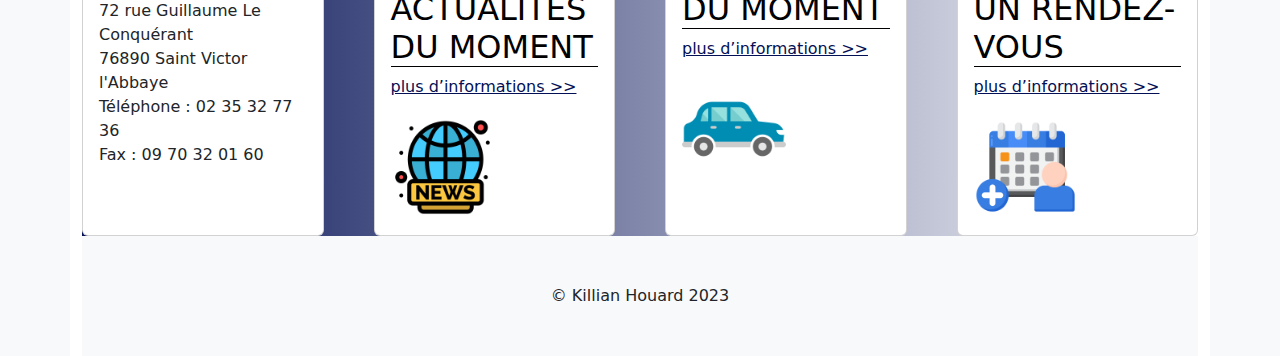
==== commit eecdf588: "Add files via upload" ====
--- a/site garage/index.html
+++ b/site garage/index.html
@@ -43,7 +43,7 @@
           </li>
           <li class="nav-item nav-item-3">
             <a class="nav-link text-light  bold nowrap"
-              href="../carrosserieetpeinture/carrosserieetpeinture.html">Carrosserie et Peinture</a>
+              href="carrosserieetpeinture/carrosserieetpeinture.html">Carrosserie et Peinture</a>
           </li>
           <li class="nav-item nav-item-4">
             <a class="nav-link text-light bold nowrap" href="mecanique/mecanique.html">Mécanique</a>
@@ -58,6 +58,7 @@
       </div>
     </div>
   </nav>
+    <!-- MENU DE RECHERCHE -->
   <form class="d-flex search-form gradient">
     <div class="dropdown me-4">
       <button class="btn btn-primary dropdown-toggle" type="button" id="dropdownMarque" data-bs-toggle="dropdown"
@@ -65,9 +66,25 @@
         Marque
       </button>
       <ul class="dropdown-menu" aria-labelledby="dropdownMarque">
+        <li><a class="dropdown-item">Audi</a></li>
+        <li><a class="dropdown-item">BMW</a></li>
+        <li><a class="dropdown-item">Citroën</a></li>
+        <li><a class="dropdown-item">Cupra</a></li>
+        <li><a class="dropdown-item">Dacia</a></li>
+        <li><a class="dropdown-item">Fiat</a></li>
+        <li><a class="dropdown-item">Ford</a></li>
         <li><a class="dropdown-item">Renault</a></li>
+        <li><a class="dropdown-item">Hyundai</a></li>
+        <li><a class="dropdown-item">Jeep</a></li>
+        <li><a class="dropdown-item">Lynk&Co</a></li>
+        <li><a class="dropdown-item">Mercedes</a></li>
+        <li><a class="dropdown-item">Mini</a></li>
+        <li><a class="dropdown-item">Nissan</a></li>
+        <li><a class="dropdown-item">Opel</a></li>
         <li><a class="dropdown-item">Peugeot</a></li>
-        <li><a class="dropdown-item">Citroën</a></li>
+        <li><a class="dropdown-item">Renault</a></li>
+        <li><a class="dropdown-item">Skoda</a></li>
+        <li><a class="dropdown-item">Volkswagen</a></li>
       </ul>
     </div>
     <div class="dropdown me-4">
@@ -78,7 +95,15 @@
       <ul class="dropdown-menu me-4" aria-labelledby="dropdownKilometrage">
         <li><a class="dropdown-item">Moins de 10 000 km</a></li>
         <li><a class="dropdown-item">10 000 - 20 000 km</a></li>
-        <li><a class="dropdown-item">Plus de 20 000 km</a></li>
+        <li><a class="dropdown-item">20 000 - 30 000 km</a></li>
+        <li><a class="dropdown-item">30 000 - 40 000 km</a></li>
+        <li><a class="dropdown-item">40 000 - 50 000 km</a></li>
+        <li><a class="dropdown-item">50 000 - 60 000 km</a></li>
+        <li><a class="dropdown-item">60 000 - 70 000 km</a></li>
+        <li><a class="dropdown-item">70 000 - 80 000 km</a></li>
+        <li><a class="dropdown-item">80 000 - 90 000 km</a></li>
+        <li><a class="dropdown-item">90 000 - 100 000 km</a></li>
+        <li><a class="dropdown-item">Plus de 100 000 km</a></li>
       </ul>
     </div>
     <div class="dropdown me-4">
@@ -90,12 +115,13 @@
         <li><a class="dropdown-item">Essence</a></li>
         <li><a class="dropdown-item">Diesel</a></li>
         <li><a class="dropdown-item">Électrique</a></li>
+        <li><a class="dropdown-item">Hybride</a></li>
       </ul>
     </div>
     <button class="btn btn-dark hover-button" type="submit">Trouver !</button>
   </form>
 </div>
-
+<!-- ANNONCES -->
   <div class="card-row">
     <div class="card cardAnnonces">
       <img src="images/Cupra Formentor.jpg" alt="Cupra Formentor" class="card-img-top">
@@ -155,6 +181,7 @@
       <h2 class="titleContent"> Réparation, entretien, dépannage & vente de voitures automobiles d’occasion (76)</h2>
       <br>
       <br>
+      <!-- HORAIRES -->
       <div class="card cardHoraire">
         <div class="card-body">
           <strong>-Du Lundi au Vendredi</strong> <br>
@@ -183,7 +210,7 @@
 
     </div>
     <br><br>
-
+    <!-- BAS DE PAGE  -->
     <div class="card-row cardInfo gradient">
       <div class="card cardInfo-1">
         <div class="card-body">
@@ -225,7 +252,7 @@
         <div class="card-body">
           <h2 class="card-title">DEMANDER UN RENDEZ-VOUS</h2>
           <p class="card-text">
-            <a href="#" class="plusdinfo"> plus d’informations >></a>
+            <a href="https://rendezvousenligne.peugeot.fr/rdv-intervention.aspx?idpdv=0000024561&rrdi=768900D&acteurvn=768900D01&name=FLASH+AUTO&address=72+RUE+GUILLAUME+LE+CONQUERANT|76890|ST+VICTOR+L%27ABBAYE&phone=0235327736&urlcontact=http%3a%2f%2fagents.peugeot.fr%2f&urlhome=http%3a%2f%2fagents.peugeot.fr%2fst-victor-l-abbaye&style=&lang=fr-FR&Dealer=768900D01&DealerL=FLASH+AUTO&id=768900D#_ga=1.255135880.149295394.1458896356" class="plusdinfo"> plus d’informations >></a>
           </p>
           <img src="images/rdv.png" alt="rdv" class="card-img-bottom">
 
@@ -248,29 +275,6 @@
 </body>
 
 </html>
-
-
-
-
-
-
-
-
-
-
-
-
-
-
-
-
-
-
-
-
-
-
-
 
 
 
@@ -286,6 +290,3 @@
 </body>
 
 </html>
-
-
-aaaaa--- a/site garage/style.css
+++ b/site garage/style.css
@@ -225,4 +225,4 @@
 .map{
     width : 100%;
     border : 1px solid black;
-}+}
